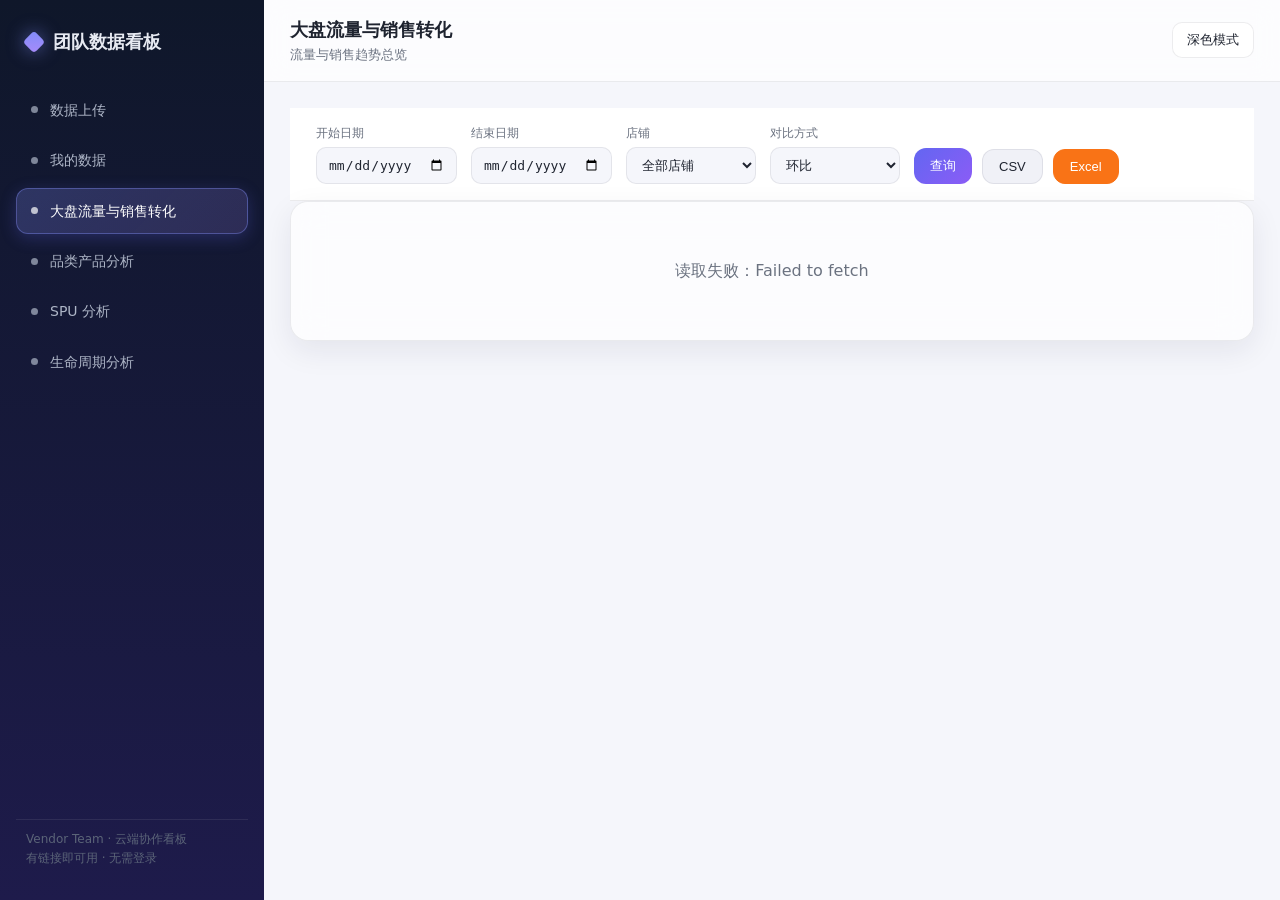
==== app.html @ 84ff42ae "chore: bump dash.js and style.css versions" ====
<!doctype html>
<html lang="zh-CN">
<head>
  <meta charset="utf-8" />
  <meta name="viewport" content="width=device-width, initial-scale=1" />
  <title>团队数据看板 · 统一工作台</title>
  <link rel="stylesheet" href="css/style.css?v=9" />
</head>
<body>
  <div class="app-shell">
    <aside class="sidebar">
      <div class="brand"><span class="logo-dot"></span>团队数据看板</div>
      <nav class="side-nav">
        <a data-sec="upload"><span class="dot"></span>数据上传</a>
        <a data-sec="mydata"><span class="dot"></span>我的数据</a>
        <a class="active" data-sec="overview"><span class="dot"></span>大盘流量与销售转化</a>
        <a data-sec="category"><span class="dot"></span>品类产品分析</a>
        <a data-sec="spu"><span class="dot"></span>SPU 分析</a>
        <a data-sec="lifecycle"><span class="dot"></span>生命周期分析</a>
      </nav>
      <div class="side-foot">Vendor Team · 云端协作看板<br/>有链接即可用 · 无需登录</div>
    </aside>

    <main class="main">
      <div class="topbar2">
        <div>
          <h1 id="secTitle">大盘流量与销售转化</h1>
          <div class="sub" id="secSub">流量与销售趋势总览</div>
        </div>
        <button class="theme-toggle" id="themeToggle">深色模式</button>
      </div>

      <!-- ===== 数据上传（内嵌） ===== -->
      <section class="section section--stage" id="sec-upload">
        <iframe class="stage" src="upload2.html?embed=1" title="数据上传"></iframe>
      </section>

      <!-- ===== 我的数据（内嵌） ===== -->
      <section class="section section--stage" id="sec-mydata">
        <iframe class="stage" src="mydata.html?embed=1" title="我的数据"></iframe>
      </section>

      <!-- ===== 大盘流量与销售转化（内联） ===== -->
      <section class="section active" id="sec-overview">
        <div class="filterbar traffic-filter">
          <div class="fitem">
            <label>开始日期</label>
            <input type="date" id="startDate" />
          </div>
          <div class="fitem">
            <label>结束日期</label>
            <input type="date" id="endDate" />
          </div>
          <div class="fitem">
            <label>店铺</label>
            <select id="shopFilter"><option value="">全部店铺</option></select>
          </div>
          <div class="fitem">
            <label>对比方式</label>
            <select id="compareMode">
              <option value="mom">环比</option>
              <option value="yoy">同比</option>
            </select>
          </div>
          <div class="filter-actions">
            <button class="btn primary sm" id="loadBtn">查询</button>
            <button class="btn sm" id="exportCsv">CSV</button>
            <button class="btn sm" id="exportExcel">Excel</button>
          </div>
          <span id="updated" class="muted" style="align-self:center"></span>
        </div>

        <div id="empty" class="card glass" style="text-align:center;padding:40px;display:none">
          <p class="muted">该板块读取「流量域」数据。当前还没有流量数据，去上传一份吧。</p>
        </div>

        <div id="board" style="display:none">
          <div class="kpi-grid cols5" id="kpis"></div>

          <div class="charts-2" style="margin-top:20px">
            <div class="chart-wrap glass">
              <h3>销售额趋势</h3>
              <canvas id="trendSales" height="300"></canvas>
            </div>
            <div class="chart-wrap glass">
              <h3>UV 趋势</h3>
              <canvas id="trendUv" height="300"></canvas>
            </div>
          </div>

          <div class="charts-2" style="margin-top:20px">
            <div class="chart-wrap glass">
              <h3>销量趋势</h3>
              <canvas id="trendQty" height="300"></canvas>
            </div>
            <div class="chart-wrap glass">
              <h3>店铺对比</h3>
              <canvas id="shopChart" height="300"></canvas>
            </div>
          </div>

          <div class="chart-wrap glass" style="margin-top:20px;overflow:auto;max-height:380px">
            <h3>数据明细（前 100 行）</h3>
            <div id="tableWrap"></div>
          </div>
        </div>
      </section>

      <!-- ===== 占位 sections ===== -->
      <section class="section" id="sec-category">
        <div class="card glass" style="padding:48px;text-align:center"><p class="muted">品类产品分析 · 即将上线</p></div>
      </section>
      <section class="section" id="sec-spu">
        <div class="card glass" style="padding:48px;text-align:center"><p class="muted">SPU 分析 · 即将上线</p></div>
      </section>
      <section class="section" id="sec-lifecycle">
        <div class="card glass" style="padding:48px;text-align:center"><p class="muted">生命周期分析 · 即将上线</p></div>
      </section>
    </main>
  </div>

  <script src="vendor/chart.umd.min.js?v=4"></script>
  <script src="js/app.js?v=6"></script>
  <script src="js/config.js?v=4"></script>
  <script src="js/supabase-api.js?v=11"></script>
  <script src="js/dash.js?v=10"></script>
  <script>
  (function () {
    const SEC_META = {
      upload: ['数据上传', '选数据域，传 Excel/CSV，自动存入云端数据库'],
      mydata: ['我的数据', '销售域 KPI、图表与明细'],
      overview: ['大盘流量与销售转化', '流量与销售趋势总览'],
      category: ['品类产品分析', '品类销售与结构分析'],
      spu: ['SPU 分析', 'SPU 销售明细与排行'],
      lifecycle: ['生命周期分析', '产品生命周期对比'],
    };
    const titleEl = document.getElementById('secTitle');
    const subEl = document.getElementById('secSub');
    function activate(sec) {
      document.querySelectorAll('.side-nav a').forEach((x) => x.classList.remove('active'));
      const a = document.querySelector('.side-nav a[data-sec="' + sec + '"]');
      if (a) a.classList.add('active');
      document.querySelectorAll('.section').forEach((s) => s.classList.remove('active'));
      const secEl = document.getElementById('sec-' + sec);
      if (secEl) secEl.classList.add('active');
      if (SEC_META[sec]) { titleEl.textContent = SEC_META[sec][0]; subEl.textContent = SEC_META[sec][1]; }
    }
    document.querySelectorAll('.side-nav a').forEach((a) => {
      a.addEventListener('click', () => activate(a.getAttribute('data-sec')));
    });
    const init = document.querySelector('.side-nav a.active');
    if (init) activate(init.getAttribute('data-sec'));

    // 内嵌 iframe 主题同步（初次加载时把外壳主题推过去）
    document.querySelectorAll('iframe.stage').forEach((f) => {
      f.addEventListener('load', () => {
        try { f.contentWindow.postMessage({ type: 'theme', theme: document.documentElement.getAttribute('data-theme') }, '*'); } catch (_) {}
      });
    });
  })();
  </script>
</body>
</html>
---- css/style.css ----
:root{
  --bg:#f5f6fb; --surface:#ffffff; --surface-2:#f0f1f7; --text:#1f2430; --muted:#6b7280;
  --border:rgba(20,20,40,0.08); --accent:#6366f1; --accent-2:#8b5cf6; --accent-soft:rgba(99,102,241,0.12);
  --glass:rgba(255,255,255,0.7); --shadow:0 10px 30px rgba(20,20,60,0.08);
}
[data-theme="dark"]{
  --bg:#0c0f17; --surface:#141925; --surface-2:#1b2230; --text:#e7eaf2; --muted:#9aa3b2;
  --border:rgba(255,255,255,0.08); --accent:#818cf8; --accent-2:#a78bfa; --accent-soft:rgba(129,140,248,0.16);
  --glass:rgba(20,25,38,0.6); --shadow:0 10px 30px rgba(0,0,0,0.4);
}
*{box-sizing:border-box;}
body{margin:0;font-family:ui-sans-serif,system-ui,-apple-system,"Segoe UI",Roboto,"PingFang SC","Microsoft YaHei",sans-serif;background:var(--bg);color:var(--text);transition:background .3s,color .3s;line-height:1.6;}
a{color:inherit;text-decoration:none;}
.muted{color:var(--muted);}
.topbar{display:flex;align-items:center;gap:20px;padding:16px 28px;border-bottom:1px solid var(--border);position:sticky;top:0;background:var(--glass);backdrop-filter:blur(14px);z-index:10;}
.brand{font-weight:600;font-size:17px;display:flex;align-items:center;gap:10px;}
.logo-dot{width:14px;height:14px;background:linear-gradient(135deg,var(--accent),var(--accent-2));transform:rotate(45deg);border-radius:3px;}
.nav{display:flex;gap:18px;margin-left:8px;}
.nav a{padding:6px 10px;border-radius:8px;color:var(--muted);font-size:14px;transition:.2s;}
.nav a:hover{color:var(--text);background:var(--surface-2);}
.nav a.active{color:var(--accent);background:var(--accent-soft);}
.theme-toggle{margin-left:auto;border:1px solid var(--border);background:var(--surface);color:var(--text);padding:8px 14px;border-radius:10px;cursor:pointer;font-size:13px;transition:.2s;}
.theme-toggle:hover{background:var(--surface-2);}
.container{max-width:1080px;margin:0 auto;padding:36px 28px 60px;}
.glass{background:var(--glass);backdrop-filter:blur(16px);border:1px solid var(--border);border-radius:18px;box-shadow:var(--shadow);}
.hero{padding:48px 40px;text-align:center;background:linear-gradient(135deg,var(--accent-soft),transparent);}
.hero h1{font-size:30px;margin:0 0 12px;letter-spacing:-0.5px;}
.hero p{margin:0 auto 24px;max-width:560px;}
.hero-actions{display:flex;gap:12px;justify-content:center;}
.btn{display:inline-block;padding:11px 22px;border-radius:12px;border:1px solid var(--border);background:var(--surface);color:var(--text);cursor:pointer;font-size:14px;transition:.2s;font-weight:500;}
.btn:hover{transform:translateY(-2px);box-shadow:var(--shadow);}
.btn.primary{background:linear-gradient(135deg,var(--accent),var(--accent-2));color:#fff;border:none;}
.btn.danger{background:linear-gradient(135deg,#ef4444,#dc2626);color:#fff;border:none;}
.grid{display:grid;grid-template-columns:repeat(3,1fr);gap:20px;margin-top:28px;}
.card{padding:26px 22px;transition:.25s;}
.card:hover{transform:translateY(-4px);box-shadow:var(--shadow);}
.card .ico{width:40px;height:40px;border-radius:11px;background:linear-gradient(135deg,var(--accent),var(--accent-2));opacity:.85;margin-bottom:14px;}
.card h3{margin:0 0 6px;font-size:17px;}
.panel{padding:30px 28px;margin-top:8px;}
.row-between{display:flex;align-items:center;justify-content:space-between;gap:16px;margin-bottom:18px;}
.row-between h2{margin:0;}
.select{padding:9px 12px;border-radius:10px;border:1px solid var(--border);background:var(--surface);color:var(--text);font-size:14px;min-width:240px;}
.field{margin:16px 0;}
.field label{display:block;font-size:13px;color:var(--muted);margin-bottom:6px;}
.field input,.field textarea{width:100%;padding:11px 13px;border-radius:10px;border:1px solid var(--border);background:var(--surface);color:var(--text);font-size:14px;}
.dropzone{border:1.5px dashed var(--border);border-radius:14px;padding:34px;text-align:center;background:var(--surface-2);transition:.2s;cursor:pointer;}
.dropzone.drag{border-color:var(--accent);background:var(--accent-soft);}
.link{color:var(--accent);cursor:pointer;text-decoration:underline;}
.btn.sm{padding:9px 16px;font-size:13px;}
.linkbtn{background:none;border:none;color:var(--accent);cursor:pointer;font-size:13px;text-decoration:underline;padding:0;}
.linkbtn:hover{filter:brightness(1.1);}
/* 登录闸门（GitHub Device Flow） */
.gate{padding:18px 20px;border-radius:14px;margin-top:12px;text-align:left;max-width:560px;}
.gate .codebox{font-family:ui-monospace,SFMono-Regular,Menlo,monospace;font-size:22px;font-weight:700;letter-spacing:3px;background:var(--accent-soft);color:var(--accent);padding:12px 16px;border-radius:10px;display:inline-block;margin:8px 0;}
.kpi-grid{display:grid;grid-template-columns:repeat(4,1fr);gap:14px;margin-bottom:22px;}
.kpi{padding:18px;border-radius:14px;}
.kpi-val{font-size:24px;font-weight:600;}
.kpi-label{font-size:12px;margin-top:4px;}
.chart-wrap{padding:18px;border-radius:14px;margin-bottom:22px;min-height:280px;}
.table-wrap{overflow:auto;border-radius:14px;border:1px solid var(--border);max-height:420px;}
table{width:100%;border-collapse:collapse;font-size:13px;}
th,td{padding:10px 12px;text-align:left;border-bottom:1px solid var(--border);white-space:nowrap;}
th{background:var(--surface-2);position:sticky;top:0;}
.result{margin-top:18px;}
.ok{color:#16a34a;background:rgba(22,163,74,0.1);padding:12px 14px;border-radius:10px;}
.err{color:#dc2626;background:rgba(220,38,38,0.1);padding:12px 14px;border-radius:10px;}
.footer{text-align:center;padding:24px;font-size:13px;}
@media(max-width:760px){.grid{grid-template-columns:1fr;}.kpi-grid{grid-template-columns:repeat(2,1fr);}.nav{display:none;}.hero{padding:32px 20px;}}

/* ===== vendor-dash 专业后台外壳 ===== */
.app-shell{display:grid;grid-template-columns:264px 1fr;min-height:100vh;}
.sidebar{background:linear-gradient(180deg,#0f172a 0%,#1e1b4b 100%);color:#e7eaf2;padding:22px 16px;display:flex;flex-direction:column;gap:6px;position:sticky;top:0;height:100vh;}
.sidebar .brand{font-size:18px;font-weight:700;display:flex;align-items:center;gap:11px;padding:6px 10px 18px;}
.sidebar .brand .logo-dot{width:16px;height:16px;background:linear-gradient(135deg,#818cf8,#a78bfa);transform:rotate(45deg);border-radius:4px;box-shadow:0 0 18px rgba(129,140,248,.6);}
.side-nav{display:flex;flex-direction:column;gap:4px;margin-top:6px;}
.side-nav a{display:flex;align-items:center;gap:12px;padding:11px 14px;border-radius:12px;color:#aeb6c7;font-size:14px;cursor:pointer;transition:.2s;border:1px solid transparent;}
.side-nav a:hover{background:rgba(255,255,255,.06);color:#fff;}
.side-nav a.active{background:linear-gradient(135deg,rgba(129,140,248,.25),rgba(167,139,250,.18));color:#fff;border-color:rgba(129,140,248,.4);box-shadow:0 4px 16px rgba(99,102,241,.25);}
.side-nav a .dot{width:7px;height:7px;border-radius:50%;background:currentColor;opacity:.7;}
.side-foot{margin-top:auto;font-size:12px;color:#5b6478;padding:10px;border-top:1px solid rgba(255,255,255,.08);}
.main{display:flex;flex-direction:column;min-width:0;}
.topbar2{display:flex;align-items:center;gap:16px;padding:16px 26px;border-bottom:1px solid var(--border);background:var(--glass);backdrop-filter:blur(14px);position:sticky;top:0;z-index:20;}
.topbar2 h1{font-size:18px;margin:0;font-weight:650;}
.topbar2 .sub{font-size:12.5px;color:var(--muted);}
.filterbar{display:flex;flex-wrap:wrap;align-items:flex-end;gap:12px;padding:16px 26px;background:var(--surface);border-bottom:1px solid var(--border);}
.file-row{display:flex;align-items:center;justify-content:space-between;gap:16px;padding:12px 14px;border:1px solid var(--border);border-radius:12px;margin-bottom:10px;background:var(--surface);}
.file-row:last-child{margin-bottom:0;}
.file-meta{font-size:13px;color:var(--text);}
.fitem{display:flex;flex-direction:column;gap:5px;}
.fitem label{font-size:11.5px;color:var(--muted);font-weight:500;}
.fitem input,.fitem select{padding:9px 11px;border-radius:10px;border:1px solid var(--border);background:var(--bg);color:var(--text);font-size:13px;min-width:130px;}
/* 唯一键只读自动识别预览 */
.key-preview{display:flex;flex-wrap:wrap;gap:8px;}
.key-preview .pill{display:inline-flex;align-items:center;gap:7px;padding:6px 14px;border-radius:999px;background:var(--accent-soft);border:1px solid var(--accent);color:var(--accent);font-size:13px;font-weight:600;}
.key-preview .pill::before{content:"";width:6px;height:6px;border-radius:50%;background:currentColor;opacity:.7;}
.btn.sm{padding:9px 16px;font-size:13px;}
.section{display:none;padding:26px;animation:fade .35s ease;}
.section.active{display:block;}
@keyframes fade{from{opacity:0;transform:translateY(8px);}to{opacity:1;transform:none;}}
.sec-head{display:flex;align-items:baseline;justify-content:space-between;margin-bottom:18px;flex-wrap:wrap;gap:8px;}
.sec-head h2{font-size:22px;margin:0;letter-spacing:-.4px;}
.sec-head p{margin:0;color:var(--muted);font-size:13px;}
.kpi-grid.cols5{grid-template-columns:repeat(5,1fr);}
.kpi .kpi-val{font-size:28px;font-weight:700;color:var(--text);line-height:1.1;margin:6px 0;}
.kpi .kpi-label{color:var(--muted);font-size:12px;}
.kpi .kpi-sub{font-size:11px;margin-top:2px;}
.kpi-meta{display:flex;align-items:center;justify-content:space-between;gap:8px;margin-top:6px;flex-wrap:wrap;}
.kpi-prev{font-size:12px;color:var(--muted);white-space:nowrap;}
.charts-2{display:grid;grid-template-columns:1fr 1fr;gap:18px;}
.charts-2 .chart-wrap{margin-bottom:0;}
.tag{display:inline-block;padding:2px 9px;border-radius:999px;font-size:11px;font-weight:600;}
.tag.up{background:rgba(22,163,74,.12);color:#16a34a;}
.tag.down{background:rgba(220,38,38,.12);color:#dc2626;}
.tag.flat{background:var(--surface-2);color:var(--muted);}
.growth-pos{color:#16a34a;font-weight:600;} .growth-neg{color:#dc2626;font-weight:600;}
@media(max-width:1000px){.app-shell{grid-template-columns:1fr;}.sidebar{position:static;height:auto;flex-direction:row;flex-wrap:wrap;}.side-nav{flex-direction:row;flex-wrap:wrap;}.side-foot{display:none;}.charts-2{grid-template-columns:1fr;}.kpi-grid.cols5{grid-template-columns:repeat(2,1fr);}}

/* ===== 我的数据 表格 ===== */
.tbl{border-collapse:collapse;width:100%;font-size:12px;}
.tbl th,.tbl td{border:1px solid var(--border);padding:6px 9px;text-align:left;white-space:nowrap;}
.tbl th{background:var(--surface-2);color:var(--muted);position:sticky;top:0;}
.tbl tbody tr:nth-child(even){background:var(--surface);}

/* ===== 统一外壳：内嵌页隐藏自带顶栏/主题按钮/hero/页脚 ===== */
body.embed .topbar{display:none!important;}
body.embed .theme-toggle{display:none!important;}
body.embed .hero{display:none!important;}
body.embed .footer{display:none!important;}
body.embed .embed-hide{display:none!important;}
body.embed .container{padding-top:18px;padding-bottom:32px;}
body.embed{background:var(--bg);}

/* ===== 内嵌框架（上传/我的数据 融进外壳） ===== */
iframe.stage{width:100%;height:calc(100vh - 132px);border:0;display:block;background:transparent;}
.section--stage{padding:0;background:var(--bg);}
.section--stage .container{max-width:none;}
@media(max-width:1000px){iframe.stage{height:calc(100vh - 170px);}}

/* ===== 流量大盘 KPI 涨跌色 ===== */
.kpi-change{font-size:12px;font-weight:600;display:inline-flex;align-items:center;gap:3px;padding:3px 9px;border-radius:999px;}
.kpi.up .kpi-change{background:rgba(22,163,74,.12);color:#16a34a;}
.kpi.down .kpi-change{background:rgba(220,38,38,.12);color:#dc2626;}
.kpi.flat .kpi-change{background:var(--surface-2);color:var(--muted);}

/* ===== 流量大盘筛选栏 ===== */
.traffic-filter{gap:14px;}
.traffic-filter .filter-actions{display:flex;align-items:flex-end;gap:10px;flex-wrap:wrap;}
.traffic-filter #exportCsv{background:var(--surface-2);color:var(--text);}
.traffic-filter #exportExcel{background:#f97316;color:#fff;border-color:#f97316;}
@media(max-width:1000px){.traffic-filter .filter-actions{width:100%;}}
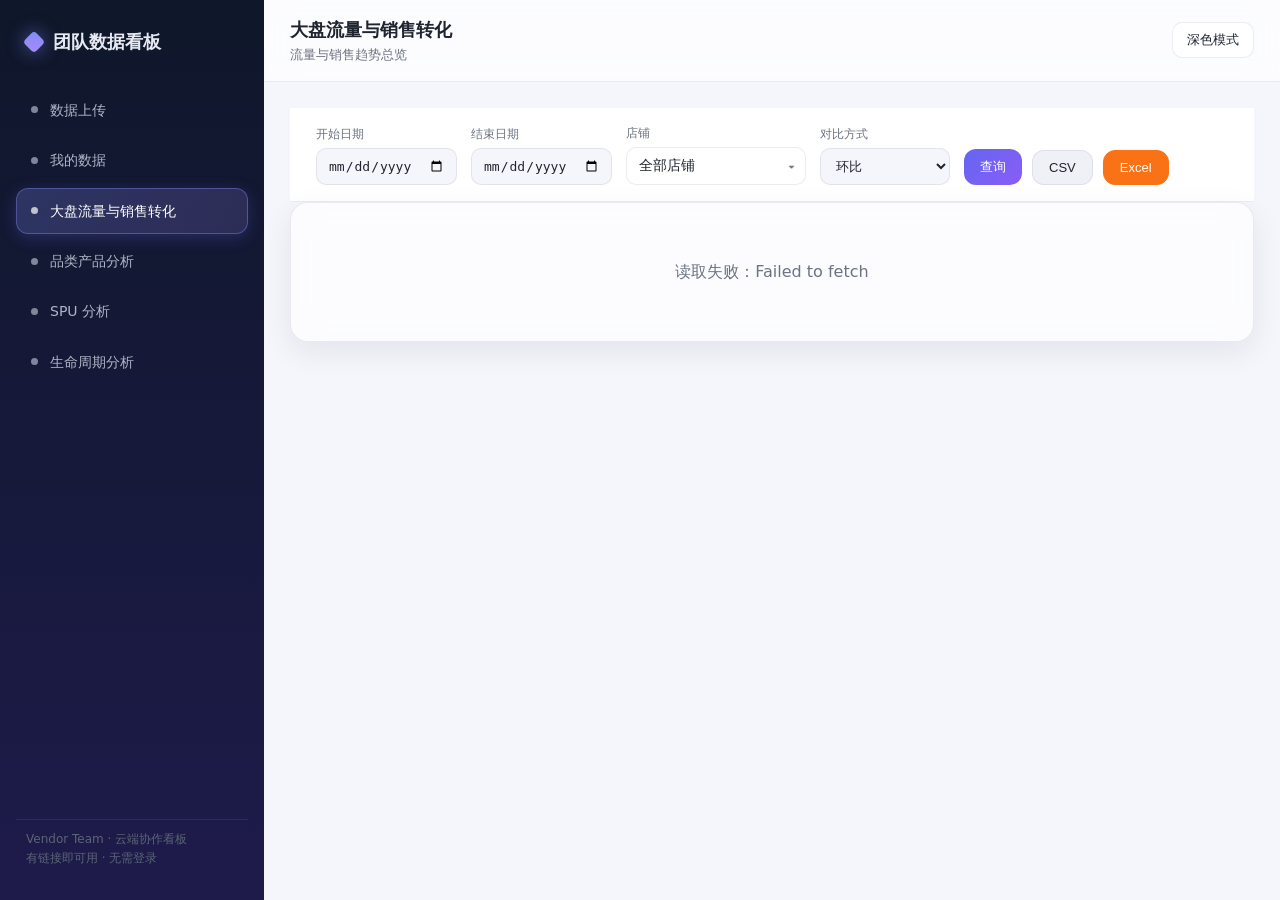
==== commit d685424e: "chore: custom multi-select shop filter markup + bump assets" ====
--- a/app.html
+++ b/app.html
@@ -4,7 +4,7 @@
   <meta charset="utf-8" />
   <meta name="viewport" content="width=device-width, initial-scale=1" />
   <title>团队数据看板 · 统一工作台</title>
-  <link rel="stylesheet" href="css/style.css?v=9" />
+  <link rel="stylesheet" href="css/style.css?v=10" />
 </head>
 <body>
   <div class="app-shell">
@@ -51,9 +51,18 @@
             <label>结束日期</label>
             <input type="date" id="endDate" />
           </div>
-          <div class="fitem">
+          <div class="fitem" style="min-width:180px">
             <label>店铺</label>
-            <select id="shopFilter"><option value="">全部店铺</option></select>
+            <div class="multi-select" id="shopFilter">
+              <button class="multi-select-toggle" type="button">全部店铺</button>
+              <div class="multi-select-dropdown">
+                <div class="multi-select-actions">
+                  <button type="button" class="linkbtn" data-ms-action="all">全选</button>
+                  <button type="button" class="linkbtn" data-ms-action="clear">清空</button>
+                </div>
+                <div class="multi-select-options"></div>
+              </div>
+            </div>
           </div>
           <div class="fitem">
             <label>对比方式</label>
@@ -123,7 +132,7 @@
   <script src="js/app.js?v=6"></script>
   <script src="js/config.js?v=4"></script>
   <script src="js/supabase-api.js?v=11"></script>
-  <script src="js/dash.js?v=10"></script>
+  <script src="js/dash.js?v=11"></script>
   <script>
   (function () {
     const SEC_META = {
--- a/css/style.css
+++ b/css/style.css
@@ -148,3 +148,14 @@
 .traffic-filter #exportCsv{background:var(--surface-2);color:var(--text);}
 .traffic-filter #exportExcel{background:#f97316;color:#fff;border-color:#f97316;}
 @media(max-width:1000px){.traffic-filter .filter-actions{width:100%;}}
+
+/* 店铺多选下拉 */
+.multi-select{position:relative;}
+.multi-select-toggle{width:100%;text-align:left;background:var(--surface);color:var(--text);border:1px solid var(--border);border-radius:10px;padding:9px 30px 9px 12px;font-size:14px;cursor:pointer;position:relative;}
+.multi-select-toggle::after{content:'▾';position:absolute;right:10px;top:50%;transform:translateY(-50%);color:var(--muted);}
+.multi-select.open .multi-select-toggle::after{transform:translateY(-50%) rotate(180deg);}
+.multi-select-dropdown{display:none;position:absolute;top:calc(100% + 4px);left:0;right:0;background:var(--surface);border:1px solid var(--border);border-radius:10px;box-shadow:0 10px 30px rgba(0,0,0,.12);z-index:50;max-height:280px;overflow:auto;padding:6px 0;}
+.multi-select-actions{display:flex;justify-content:space-between;padding:4px 12px 8px;border-bottom:1px solid var(--border);}
+.multi-select-option{display:flex;align-items:center;gap:8px;padding:7px 12px;cursor:pointer;font-size:13px;white-space:nowrap;}
+.multi-select-option:hover{background:var(--surface-2);}
+.multi-select-option input[type="checkbox"]{margin:0;flex-shrink:0;}
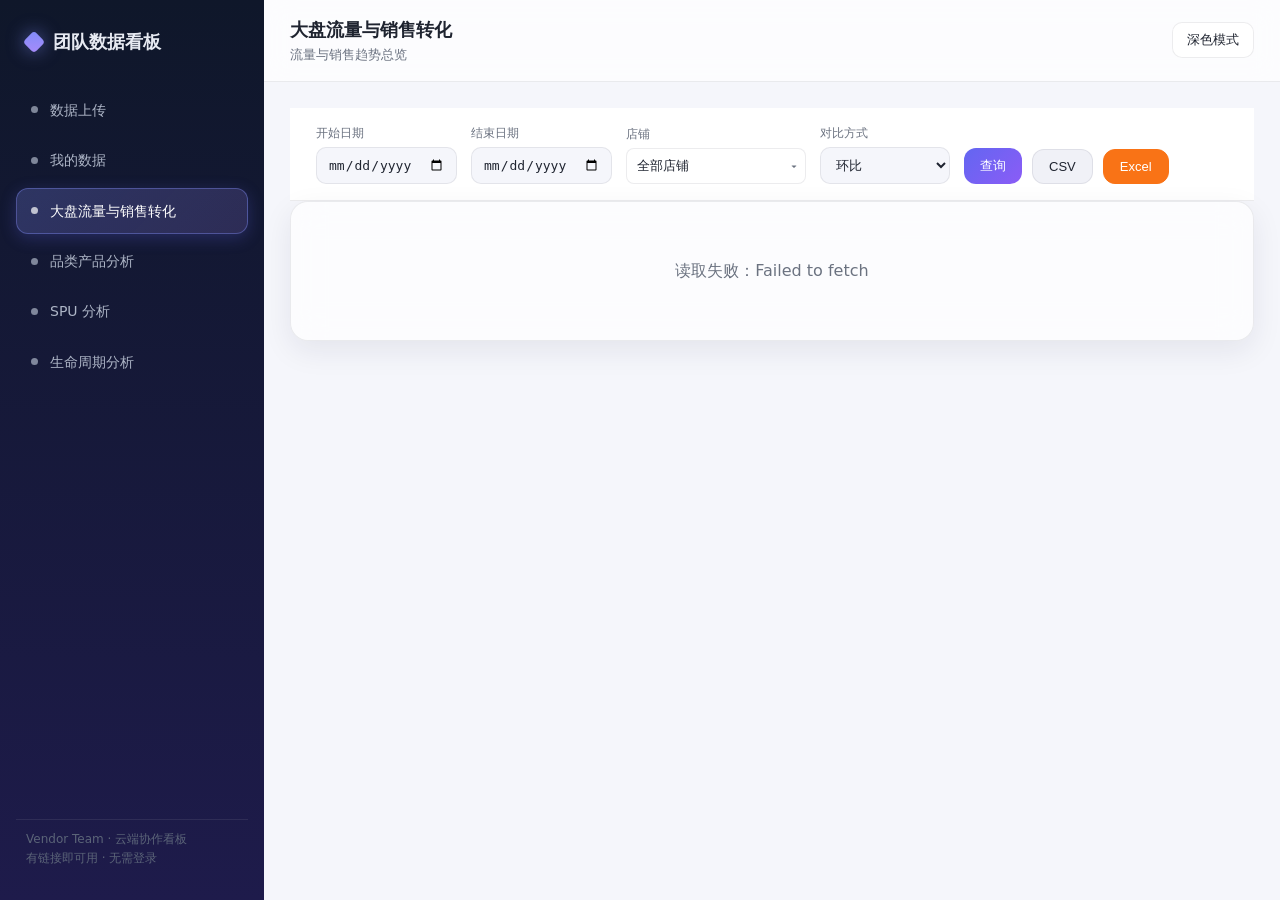
==== commit feb0e81e: "Fix KPI arrows, tighten shop multi-select, remove sales/shop charts (root paths)" ====
--- a/app.html
+++ b/app.html
@@ -4,7 +4,7 @@
   <meta charset="utf-8" />
   <meta name="viewport" content="width=device-width, initial-scale=1" />
   <title>团队数据看板 · 统一工作台</title>
-  <link rel="stylesheet" href="css/style.css?v=10" />
+  <link rel="stylesheet" href="css/style.css?v=11" />
 </head>
 <body>
   <div class="app-shell">
@@ -97,17 +97,6 @@
             </div>
           </div>
 
-          <div class="charts-2" style="margin-top:20px">
-            <div class="chart-wrap glass">
-              <h3>销量趋势</h3>
-              <canvas id="trendQty" height="300"></canvas>
-            </div>
-            <div class="chart-wrap glass">
-              <h3>店铺对比</h3>
-              <canvas id="shopChart" height="300"></canvas>
-            </div>
-          </div>
-
           <div class="chart-wrap glass" style="margin-top:20px;overflow:auto;max-height:380px">
             <h3>数据明细（前 100 行）</h3>
             <div id="tableWrap"></div>
@@ -132,7 +121,7 @@
   <script src="js/app.js?v=6"></script>
   <script src="js/config.js?v=4"></script>
   <script src="js/supabase-api.js?v=11"></script>
-  <script src="js/dash.js?v=11"></script>
+  <script src="js/dash.js?v=14"></script>
   <script>
   (function () {
     const SEC_META = {
--- a/css/style.css
+++ b/css/style.css
@@ -151,11 +151,15 @@
 
 /* 店铺多选下拉 */
 .multi-select{position:relative;}
-.multi-select-toggle{width:100%;text-align:left;background:var(--surface);color:var(--text);border:1px solid var(--border);border-radius:10px;padding:9px 30px 9px 12px;font-size:14px;cursor:pointer;position:relative;}
-.multi-select-toggle::after{content:'▾';position:absolute;right:10px;top:50%;transform:translateY(-50%);color:var(--muted);}
+.multi-select-toggle{width:100%;min-width:140px;text-align:left;background:var(--surface);color:var(--text);border:1px solid var(--border);border-radius:8px;padding:8px 26px 8px 10px;font-size:13px;cursor:pointer;position:relative;}
+.multi-select-toggle::after{content:'▾';position:absolute;right:8px;top:50%;transform:translateY(-50%);color:var(--muted);font-size:12px;}
 .multi-select.open .multi-select-toggle::after{transform:translateY(-50%) rotate(180deg);}
-.multi-select-dropdown{display:none;position:absolute;top:calc(100% + 4px);left:0;right:0;background:var(--surface);border:1px solid var(--border);border-radius:10px;box-shadow:0 10px 30px rgba(0,0,0,.12);z-index:50;max-height:280px;overflow:auto;padding:6px 0;}
-.multi-select-actions{display:flex;justify-content:space-between;padding:4px 12px 8px;border-bottom:1px solid var(--border);}
-.multi-select-option{display:flex;align-items:center;gap:8px;padding:7px 12px;cursor:pointer;font-size:13px;white-space:nowrap;}
+.multi-select-dropdown{display:none;position:absolute;top:calc(100% + 4px);left:0;min-width:160px;background:var(--surface);border:1px solid var(--border);border-radius:8px;box-shadow:0 8px 24px rgba(0,0,0,.14);z-index:50;max-height:220px;overflow:auto;padding:4px 0;}
+.multi-select.open .multi-select-dropdown{display:block;}
+.multi-select-actions{display:flex;justify-content:space-between;padding:3px 10px 6px;border-bottom:1px solid var(--border);font-size:12px;}
+.multi-select-actions a{color:var(--accent);cursor:pointer;}
+.multi-select-actions a:hover{opacity:.8;}
+.multi-select-options{padding:2px 0;}
+.multi-select-option{display:flex;align-items:center;gap:6px;padding:5px 10px;cursor:pointer;font-size:12px;white-space:nowrap;line-height:1.3;}
 .multi-select-option:hover{background:var(--surface-2);}
-.multi-select-option input[type="checkbox"]{margin:0;flex-shrink:0;}
+.multi-select-option input[type="checkbox"]{margin:0;flex-shrink:0;width:14px;height:14px;}
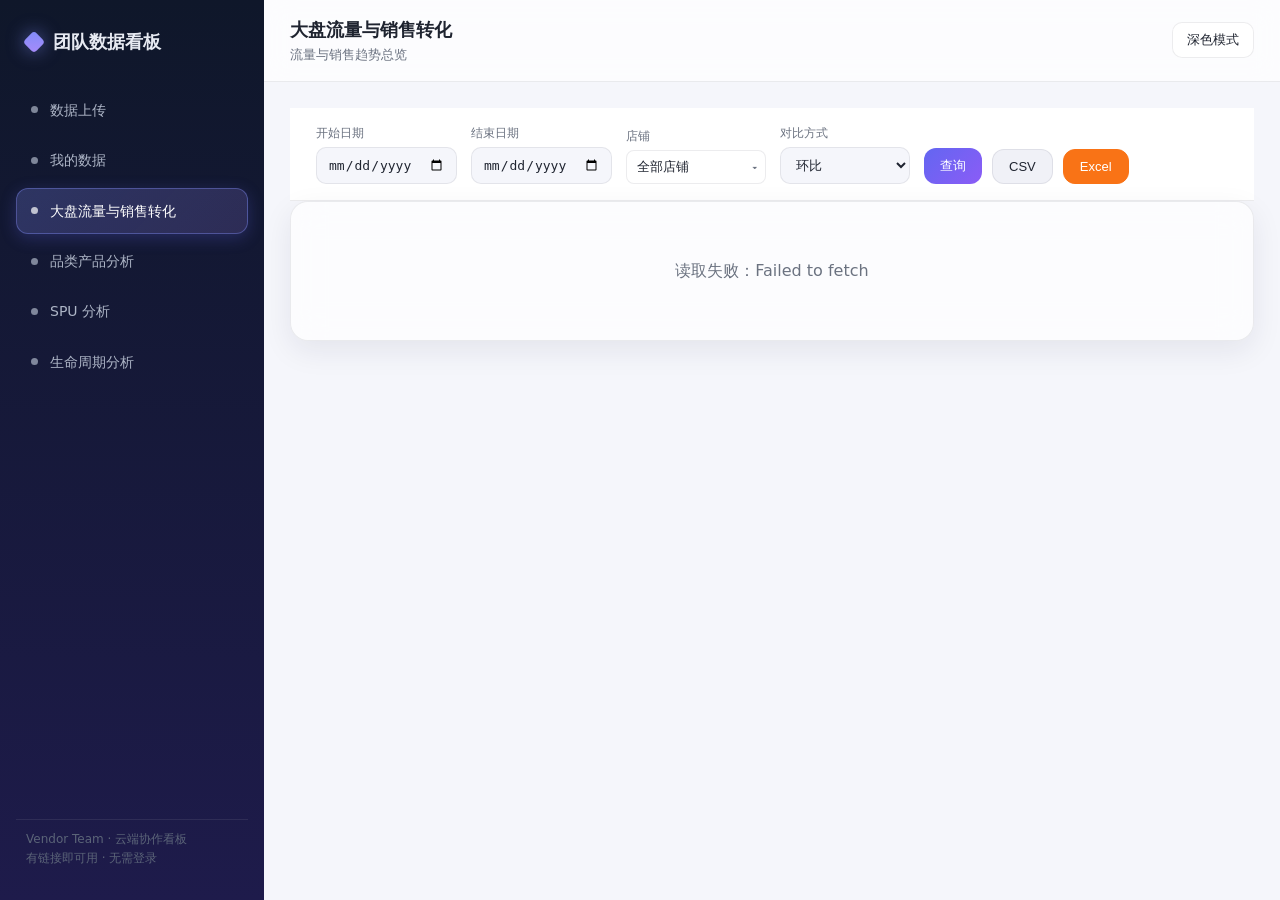
==== commit 0d97024e: "fix(dash): compact shop filter dropdown + fix undefined toggle text" ====
--- a/app.html
+++ b/app.html
@@ -4,7 +4,7 @@
   <meta charset="utf-8" />
   <meta name="viewport" content="width=device-width, initial-scale=1" />
   <title>团队数据看板 · 统一工作台</title>
-  <link rel="stylesheet" href="css/style.css?v=11" />
+  <link rel="stylesheet" href="css/style.css?v=12" />
 </head>
 <body>
   <div class="app-shell">
@@ -37,7 +37,7 @@
 
       <!-- ===== 我的数据（内嵌） ===== -->
       <section class="section section--stage" id="sec-mydata">
-        <iframe class="stage" src="mydata.html?embed=1" title="我的数据"></iframe>
+        <iframe class="stage" src="mydata.html?embed=1&v=5" title="我的数据"></iframe>
       </section>
 
       <!-- ===== 大盘流量与销售转化（内联） ===== -->
@@ -51,7 +51,7 @@
             <label>结束日期</label>
             <input type="date" id="endDate" />
           </div>
-          <div class="fitem" style="min-width:180px">
+          <div class="fitem" style="min-width:140px">
             <label>店铺</label>
             <div class="multi-select" id="shopFilter">
               <button class="multi-select-toggle" type="button">全部店铺</button>
@@ -121,7 +121,7 @@
   <script src="js/app.js?v=6"></script>
   <script src="js/config.js?v=4"></script>
   <script src="js/supabase-api.js?v=11"></script>
-  <script src="js/dash.js?v=14"></script>
+  <script src="js/dash.js?v=16"></script>
   <script>
   (function () {
     const SEC_META = {
--- a/css/style.css
+++ b/css/style.css
@@ -101,7 +101,7 @@
 .sec-head h2{font-size:22px;margin:0;letter-spacing:-.4px;}
 .sec-head p{margin:0;color:var(--muted);font-size:13px;}
 .kpi-grid.cols5{grid-template-columns:repeat(5,1fr);}
-.kpi .kpi-val{font-size:28px;font-weight:700;color:var(--text);line-height:1.1;margin:6px 0;}
+.kpi .kpi-val{font-size:24px;font-weight:700;color:var(--text);line-height:1.15;margin:6px 0;word-break:break-all;}
 .kpi .kpi-label{color:var(--muted);font-size:12px;}
 .kpi .kpi-sub{font-size:11px;margin-top:2px;}
 .kpi-meta{display:flex;align-items:center;justify-content:space-between;gap:8px;margin-top:6px;flex-wrap:wrap;}
@@ -150,16 +150,17 @@
 @media(max-width:1000px){.traffic-filter .filter-actions{width:100%;}}
 
 /* 店铺多选下拉 */
-.multi-select{position:relative;}
-.multi-select-toggle{width:100%;min-width:140px;text-align:left;background:var(--surface);color:var(--text);border:1px solid var(--border);border-radius:8px;padding:8px 26px 8px 10px;font-size:13px;cursor:pointer;position:relative;}
-.multi-select-toggle::after{content:'▾';position:absolute;right:8px;top:50%;transform:translateY(-50%);color:var(--muted);font-size:12px;}
+.multi-select{position:relative;display:inline-block;width:100%;}
+.multi-select-toggle{width:100%;min-width:120px;max-width:170px;text-align:left;background:var(--surface);color:var(--text);border:1px solid var(--border);border-radius:8px;padding:7px 22px 7px 10px;font-size:13px;cursor:pointer;position:relative;overflow:hidden;text-overflow:ellipsis;white-space:nowrap;}
+.multi-select-toggle::after{content:'▾';position:absolute;right:7px;top:50%;transform:translateY(-50%);color:var(--muted);font-size:11px;}
 .multi-select.open .multi-select-toggle::after{transform:translateY(-50%) rotate(180deg);}
-.multi-select-dropdown{display:none;position:absolute;top:calc(100% + 4px);left:0;min-width:160px;background:var(--surface);border:1px solid var(--border);border-radius:8px;box-shadow:0 8px 24px rgba(0,0,0,.14);z-index:50;max-height:220px;overflow:auto;padding:4px 0;}
+.multi-select-dropdown{display:none;position:absolute;top:calc(100% + 4px);left:0;width:max-content;min-width:120px;max-width:220px;background:var(--surface);border:1px solid var(--border);border-radius:8px;box-shadow:0 8px 24px rgba(0,0,0,.14);z-index:50;max-height:220px;overflow:auto;padding:3px 0;}
 .multi-select.open .multi-select-dropdown{display:block;}
-.multi-select-actions{display:flex;justify-content:space-between;padding:3px 10px 6px;border-bottom:1px solid var(--border);font-size:12px;}
+.multi-select-actions{display:flex;justify-content:space-between;padding:2px 8px 5px;border-bottom:1px solid var(--border);font-size:12px;}
 .multi-select-actions a{color:var(--accent);cursor:pointer;}
 .multi-select-actions a:hover{opacity:.8;}
-.multi-select-options{padding:2px 0;}
-.multi-select-option{display:flex;align-items:center;gap:6px;padding:5px 10px;cursor:pointer;font-size:12px;white-space:nowrap;line-height:1.3;}
+.multi-select-options{padding:1px 0;}
+.multi-select-option{display:flex;align-items:center;gap:4px;padding:3px 8px 3px 6px;cursor:pointer;font-size:12px;white-space:nowrap;line-height:1.2;}
 .multi-select-option:hover{background:var(--surface-2);}
-.multi-select-option input[type="checkbox"]{margin:0;flex-shrink:0;width:14px;height:14px;}
+.multi-select-option input[type="checkbox"]{margin:0;flex-shrink:0;width:13px;height:13px;}
+.multi-select-option span{overflow:hidden;text-overflow:ellipsis;}
